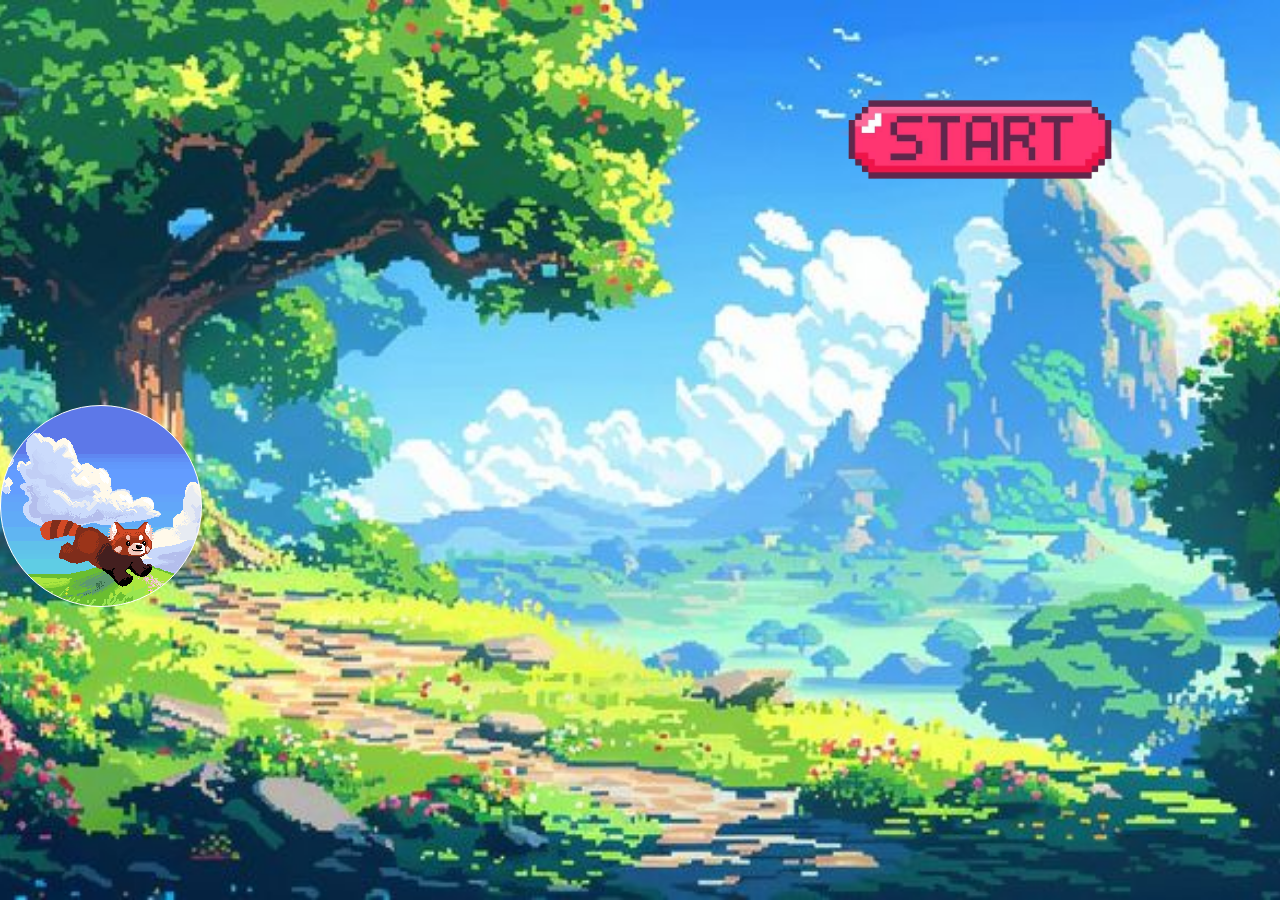
==== index.html @ 7bb4b4c4 "first commit" ====
<!-- <!doctype html>
<html lang="en">

<head>
  <meta charset="UTF-8" />
  <link rel="icon" type="image/svg+xml" href="/vite.svg" />
  <meta name="viewport" content="width=device-width, initial-scale=1.0" />
  <title>Cube Master</title>
  <link rel="stylesheet" href="style.css">
</head>

<body>

  <div id="ui">
    <h1>Points: <span id="pointsUI">00</span></h1>
  </div>
  <script type="module" src="/main.js"></script>
</body>

</html> -->


<!DOCTYPE html>
<html lang="en">

<head>
  <meta charset="UTF-8">
  <meta name="viewport" content="width=device-width, initial-scale=1.0">
  <title>Simple 2D Maze Game</title>
  <link rel="stylesheet" href="style.css">

</head>

<body>
  <div class="main-page">
    <div class="player-element">

    </div>

    <a href="/index2.html" class="btn-start-link">
      <div class="btn-start"></div>
    </a>
  </div>
  <!-- <div id="game-container"></div>
  <button id="btn_start">Start</button>
  <script src="main5.js"></script> -->
</body>

</html>
---- style.css ----
/* body {
  margin: 0;
}

#ui {
  margin: 0;
  position: absolute;
  top: 10px;
  left: 10px;
}

h1 {
  color: whitesmoke;
} */





#game-container {
  display: grid;
  grid-template-columns: repeat(20, 60px);
  grid-template-rows: repeat(10, 60px);
  gap: 2px;
}

.cell {
  position: relative; /* Đảm bảo có thể sử dụng z-index */
  width: 60px;
  height: 60px;
  border: 1px solid #000;
  display: flex;
  justify-content: center;
  align-items: center;
  font-size: 20px;
  background-image: url('background.jpeg');
  background-size: cover;
}
.player {
  /* background-color: green; */
  background-image: url('player3.gif');
  background-size: cover;
}

.enemy {
  /* background-color: red; */
  background-image: url('enemies4.gif');
  background-size: cover;
  z-index: 10;
}

.exit {
  /* background-color: blue; */
  background-image: url(exit.gif);
}



.obstacle {
  background-color: brown;
  color: white;
  background-image: url('chuongngaivat.jpeg');
  background-size: cover;
  z-index: 1; /* Đặt z-index thấp hơn */
}

/* .path {
  background-image: url('path.jpeg');
  position: relative;
  z-index: 2; 
} */
.path {
  background-color: rgba(0, 255, 0, 0.3); /* Tô màu xanh nhạt cho đường đi */
  position: relative;
  z-index: 2000; /* Đảm bảo rằng ô đường đi có z-index cao hơn các ô khác */
}


.cell.path {
  /* background-color: rgba(0, 255, 0, 0.3);  */
  background-image: url('path.jpeg');
  z-index: 1000 ; /* Cao hơn các lớp khác */
}
 
html, body {
  margin: 0;
  padding: 0;
  height: 100%;
  overflow: hidden; /* Loại bỏ cuộn */
}

.main-page {
  width: 100vw;
  height: 100vh;
  background-image: url('index_background.jpg');
  background-repeat: no-repeat;
  background-size: cover;
  background-position: center;
  position: relative;
}

.player-element {
  position: absolute;
  top: 45%;
  border-radius: 200px;
  border: 1px solid #fff;
  width: 200px;
  height: 200px;
  background-image: url('player3.gif');
  background-repeat: no-repeat;
  background-size: cover;
  background-position: center;
}


.btn-start {
  width: 300px;
  height: 200px;
  background-image: url('start_btn-removebg-preview.png');
  background-repeat: no-repeat;
  background-size: 300px;
  background-position: center;
  float: right;
  margin-top: 40px;
  margin-right: 150px;
  animation: scaleUpDown 1.5s ease-in-out infinite;
}

/* Keyframes cho animation */
@keyframes scaleUpDown {
  0%, 100% {
    transform: scale(1); /* Kích thước ban đầu */
  }
  50% {
    transform: scale(1.2); /* To lên 20% */
  }
}

#btn_start {
  --bg: #e77e3c;
    --text-color: #fff;
    position: relative;
    width: 150px;
    border: none;
    background: var(--bg);
    color: var(--text-color);
    padding: 1em;
    font-weight: bold;
    text-transform: uppercase;
    transition: 0.2s;
    border-radius: 5px;
    opacity: 1;
    letter-spacing: 1px;
    box-shadow: #a76623 0px 7px 2px, #000 0px 8px 5px;
    float: right;
    position: absolute;
    right: 225px;
    top: 40%;
    animation: scale 3s ease-in-out infinite;
}

#btn_start:hover {
  opacity: 1;
  scale: 1.1;
}

#btn_start:active {
  top: 4px;
  box-shadow: #c0392b 0px 3px 2px,#000 0px 3px 5px;
}

.second-page {
  position: relative;
  display: flex;
  justify-content: center; /* Căn giữa theo chiều ngang */
  align-items: center;    /* Căn giữa theo chiều dọc */
  height: 100vh;   
}

#btn_start {
  position: absolute;
  top: 2%;
  left: 50%;
  transform: translateX(-50%);
}
---- style.css ----
/* body {
  margin: 0;
}

#ui {
  margin: 0;
  position: absolute;
  top: 10px;
  left: 10px;
}

h1 {
  color: whitesmoke;
} */





#game-container {
  display: grid;
  grid-template-columns: repeat(20, 60px);
  grid-template-rows: repeat(10, 60px);
  gap: 2px;
}

.cell {
  position: relative; /* Đảm bảo có thể sử dụng z-index */
  width: 60px;
  height: 60px;
  border: 1px solid #000;
  display: flex;
  justify-content: center;
  align-items: center;
  font-size: 20px;
  background-image: url('background.jpeg');
  background-size: cover;
}
.player {
  /* background-color: green; */
  background-image: url('player3.gif');
  background-size: cover;
}

.enemy {
  /* background-color: red; */
  background-image: url('enemies4.gif');
  background-size: cover;
  z-index: 10;
}

.exit {
  /* background-color: blue; */
  background-image: url(exit.gif);
}



.obstacle {
  background-color: brown;
  color: white;
  background-image: url('chuongngaivat.jpeg');
  background-size: cover;
  z-index: 1; /* Đặt z-index thấp hơn */
}

/* .path {
  background-image: url('path.jpeg');
  position: relative;
  z-index: 2; 
} */
.path {
  background-color: rgba(0, 255, 0, 0.3); /* Tô màu xanh nhạt cho đường đi */
  position: relative;
  z-index: 2000; /* Đảm bảo rằng ô đường đi có z-index cao hơn các ô khác */
}


.cell.path {
  /* background-color: rgba(0, 255, 0, 0.3);  */
  background-image: url('path.jpeg');
  z-index: 1000 ; /* Cao hơn các lớp khác */
}
 
html, body {
  margin: 0;
  padding: 0;
  height: 100%;
  overflow: hidden; /* Loại bỏ cuộn */
}

.main-page {
  width: 100vw;
  height: 100vh;
  background-image: url('index_background.jpg');
  background-repeat: no-repeat;
  background-size: cover;
  background-position: center;
  position: relative;
}

.player-element {
  position: absolute;
  top: 45%;
  border-radius: 200px;
  border: 1px solid #fff;
  width: 200px;
  height: 200px;
  background-image: url('player3.gif');
  background-repeat: no-repeat;
  background-size: cover;
  background-position: center;
}


.btn-start {
  width: 300px;
  height: 200px;
  background-image: url('start_btn-removebg-preview.png');
  background-repeat: no-repeat;
  background-size: 300px;
  background-position: center;
  float: right;
  margin-top: 40px;
  margin-right: 150px;
  animation: scaleUpDown 1.5s ease-in-out infinite;
}

/* Keyframes cho animation */
@keyframes scaleUpDown {
  0%, 100% {
    transform: scale(1); /* Kích thước ban đầu */
  }
  50% {
    transform: scale(1.2); /* To lên 20% */
  }
}

#btn_start {
  --bg: #e77e3c;
    --text-color: #fff;
    position: relative;
    width: 150px;
    border: none;
    background: var(--bg);
    color: var(--text-color);
    padding: 1em;
    font-weight: bold;
    text-transform: uppercase;
    transition: 0.2s;
    border-radius: 5px;
    opacity: 1;
    letter-spacing: 1px;
    box-shadow: #a76623 0px 7px 2px, #000 0px 8px 5px;
    float: right;
    position: absolute;
    right: 225px;
    top: 40%;
    animation: scale 3s ease-in-out infinite;
}

#btn_start:hover {
  opacity: 1;
  scale: 1.1;
}

#btn_start:active {
  top: 4px;
  box-shadow: #c0392b 0px 3px 2px,#000 0px 3px 5px;
}

.second-page {
  position: relative;
  display: flex;
  justify-content: center; /* Căn giữa theo chiều ngang */
  align-items: center;    /* Căn giữa theo chiều dọc */
  height: 100vh;   
}

#btn_start {
  position: absolute;
  top: 2%;
  left: 50%;
  transform: translateX(-50%);
}
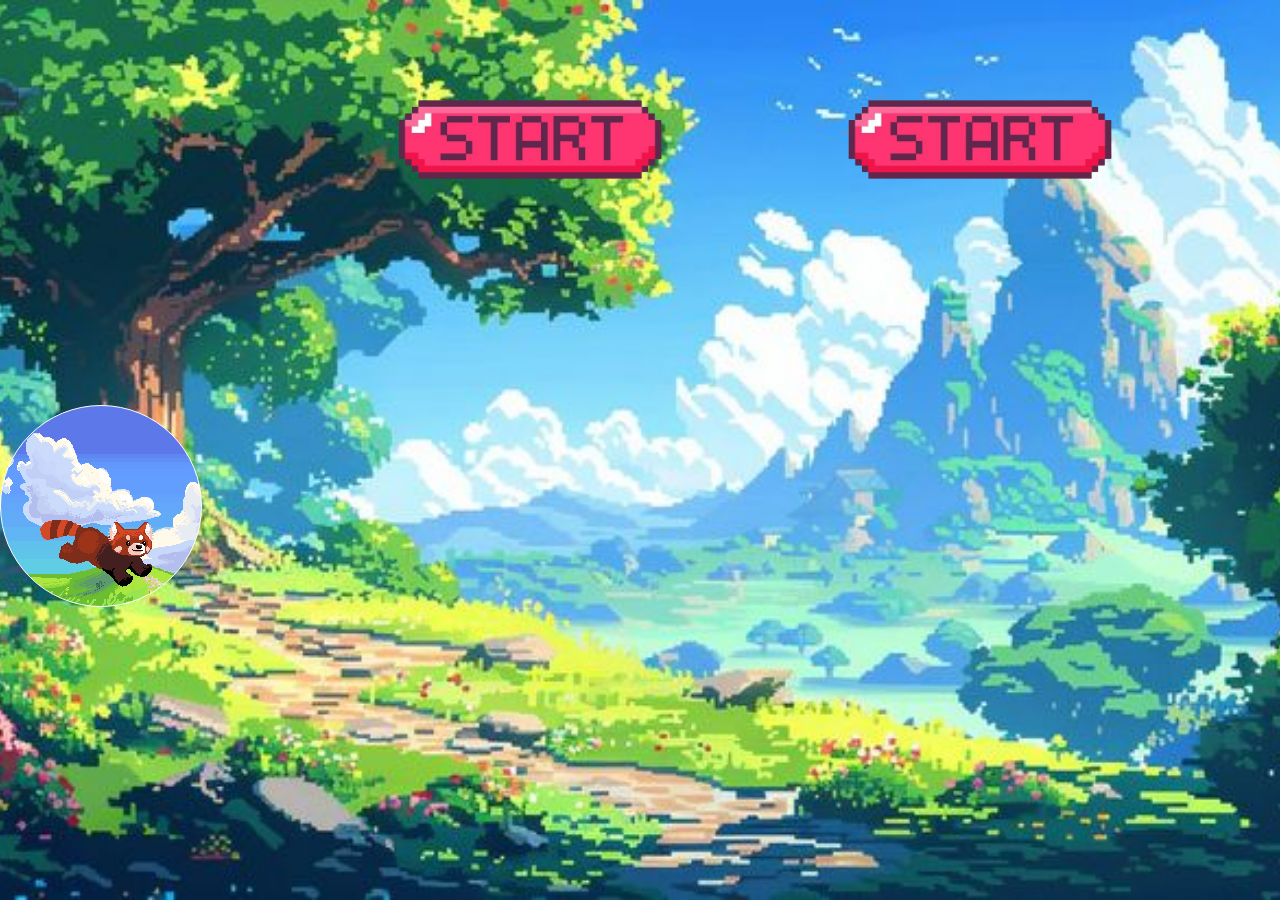
==== commit 95356e78: "game 2" ====
--- a/index.html
+++ b/index.html
@@ -1,25 +1,3 @@
-<!-- <!doctype html>
-<html lang="en">
-
-<head>
-  <meta charset="UTF-8" />
-  <link rel="icon" type="image/svg+xml" href="/vite.svg" />
-  <meta name="viewport" content="width=device-width, initial-scale=1.0" />
-  <title>Cube Master</title>
-  <link rel="stylesheet" href="style.css">
-</head>
-
-<body>
-
-  <div id="ui">
-    <h1>Points: <span id="pointsUI">00</span></h1>
-  </div>
-  <script type="module" src="/main.js"></script>
-</body>
-
-</html> -->
-
-
 <!DOCTYPE html>
 <html lang="en">
 
@@ -40,6 +18,9 @@
     <a href="/index2.html" class="btn-start-link">
       <div class="btn-start"></div>
     </a>
+    <a href="/index3.html" class="btn-start-link">
+      <div class="btn-start"></div>
+    </a>
   </div>
   <!-- <div id="game-container"></div>
   <button id="btn_start">Start</button>
--- a/style.css
+++ b/style.css
@@ -125,6 +125,18 @@
   margin-right: 150px;
   animation: scaleUpDown 1.5s ease-in-out infinite;
 }
+.btn-start-2 {
+  width: 300px;
+  height: 200px;
+  background-image: url('start_btn-removebg-preview.png');
+  background-repeat: no-repeat;
+  background-size: 300px;
+  background-position: center;
+  float: right;
+  margin-top: 40px;
+  margin-right: 150px;
+  animation: scaleUpDown 1.5s ease-in-out infinite;
+}
 
 /* Keyframes cho animation */
 @keyframes scaleUpDown {
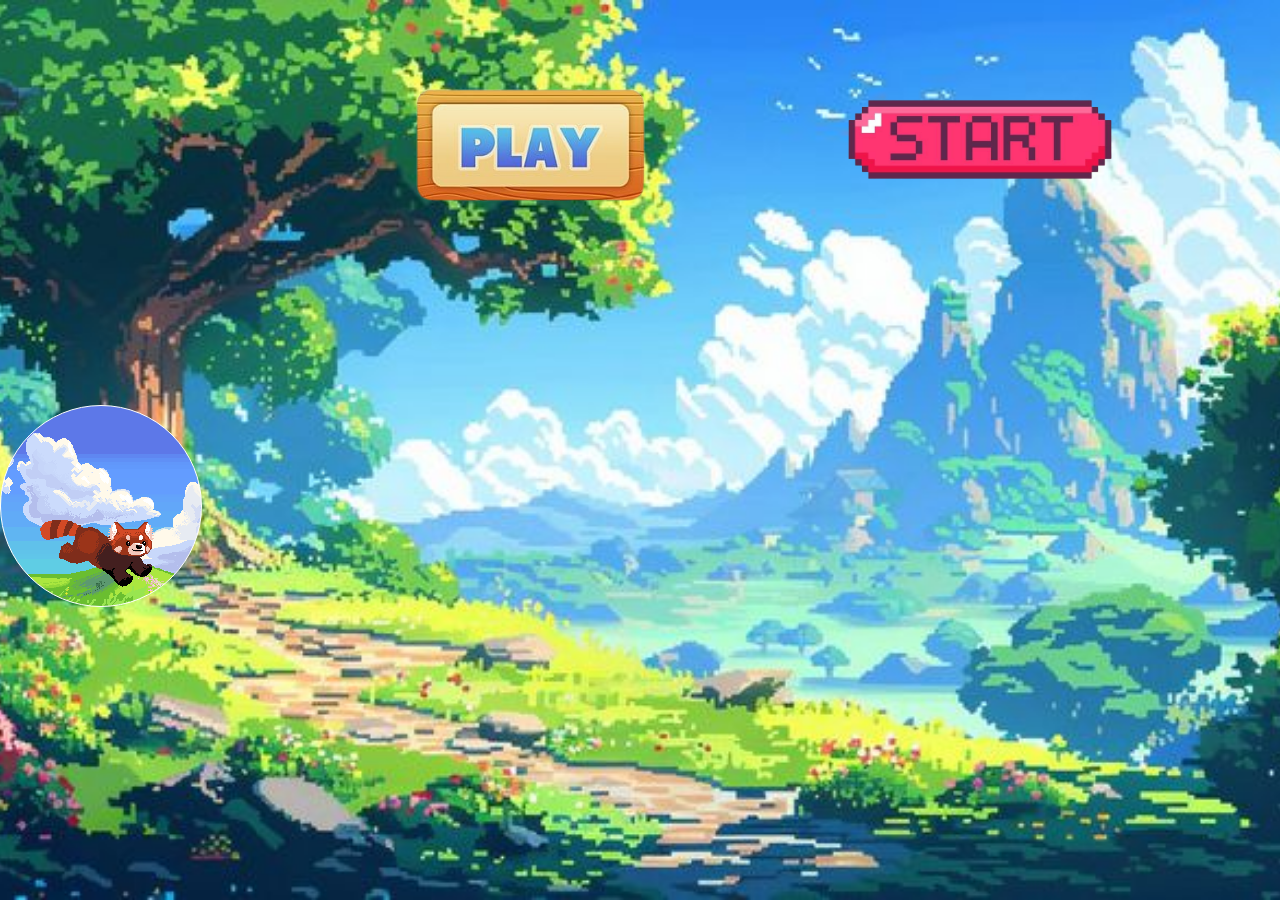
==== commit a149eda9: "linh tinh" ====
--- a/index.html
+++ b/index.html
@@ -19,7 +19,7 @@
       <div class="btn-start"></div>
     </a>
     <a href="/index3.html" class="btn-start-link">
-      <div class="btn-start"></div>
+      <div class="btn-start2"></div>
     </a>
   </div>
   <!-- <div id="game-container"></div>
--- a/style.css
+++ b/style.css
@@ -125,10 +125,10 @@
   margin-right: 150px;
   animation: scaleUpDown 1.5s ease-in-out infinite;
 }
-.btn-start-2 {
+.btn-start2 {
   width: 300px;
   height: 200px;
-  background-image: url('start_btn-removebg-preview.png');
+  background-image: url('Mulai_Tombol_Permainan_Beralih_Efek_Stereo_Ikon__Permainan__Tombol__Saklar_PNG_Transparan_Clipart_dan_File_PSD_untuk_Unduh_Gratis-removebg-preview.png');
   background-repeat: no-repeat;
   background-size: 300px;
   background-position: center;
